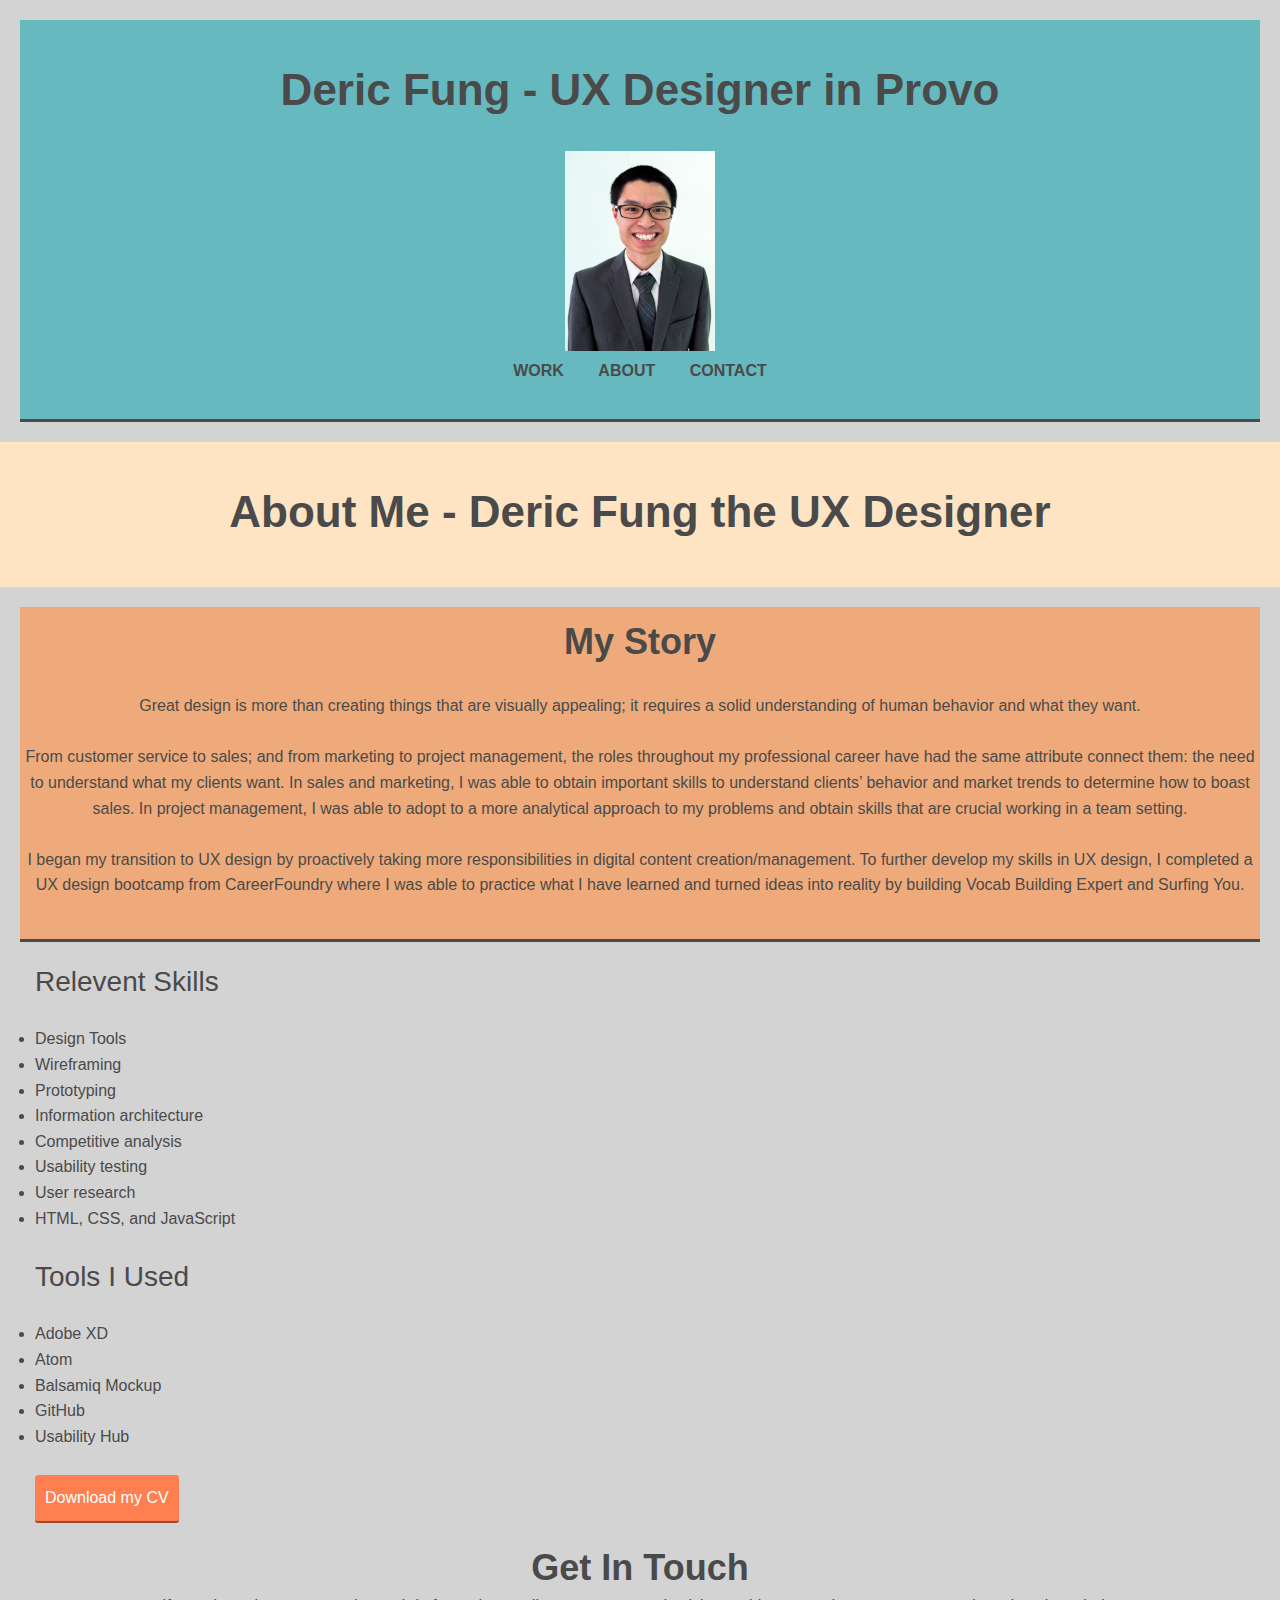
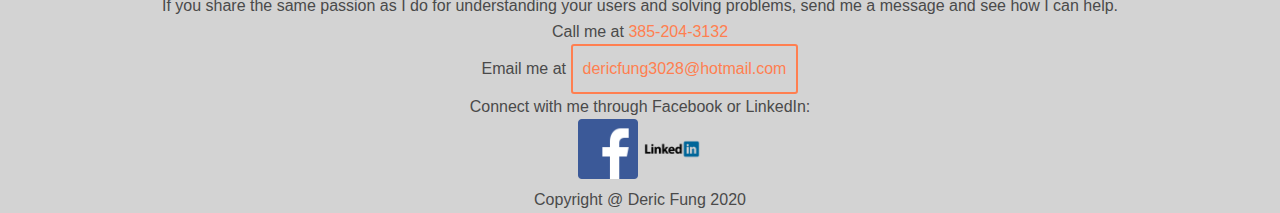
==== about.html @ 7533fa24 "Added styling to work section" ====
<!DOCTYPE html>
<html lang="en" dir="ltr">

<head>
  <meta charset="utf-8">
  <meta name="viewport" content="width=device-width, initial-scale=1">
  <link rel="stylesheet" type="text/css" href="css/normalize.css">
  <link rel="stylesheet" type="text/css" href="css/style.css">
  <title>About Deric Fung</title>
</head>

<body>
  <div id="header" class="box">
    <div class="container">
      <h1> Deric Fung - UX Designer in Provo</h1>

      <picture>
        <source srcset="img/deric.jpg" media="(max-width:767px)" /> <img src="img/deric.jpg" alt="heading" width="150" height="200" class="logo" /> </picture>
      <nav>
        <ul>
          <li><a href="index.html">Work</a></li>
          <li><a href="about.html">About</a></li>
          <li><a href="#contact">Contact</a></li>
        </ul>
      </nav>

    </div>
  </div>
  <div id="hero" class="hero">
    <h1>About Me - Deric Fung the UX Designer</h1>

  </div>
  <div id="main">
    <div class="work">
      <h2>My Story</h2>
      <br>
      <p>Great design is more than creating things that are visually appealing; it requires a solid understanding of human behavior and what they want. <br /> <br />From customer service to sales; and from marketing to project management, the
        roles
        throughout my professional career have had the same attribute connect them: the need to understand what my clients want. In sales and marketing, I was able to obtain important skills to understand clients&rsquo; behavior and market
        trends
        to determine how to boast sales. In project management, I was able to adopt to a more analytical approach to my problems and obtain skills that are crucial working in a team setting. <br /> <br />I began my transition to UX design by
        proactively taking more responsibilities in digital content creation/management. To further develop my skills in UX design, I completed a UX design bootcamp from CareerFoundry where I was able to practice what I have learned and
        turned
        ideas into reality by building Vocab Building Expert and Surfing You.</p>
      <br>
    </div>
  </div>
  <div id="work">
    <div class="container">
      <h3>Relevent Skills</h3><br>
      <ul>
        <li>Design Tools</li>
        <li>Wireframing</li>
        <li>Prototyping</li>
        <li>Information architecture</li>
        <li>Competitive analysis</li>
        <li>Usability testing</li>
        <li>User research</li>
        <li>HTML, CSS, and JavaScript</li>
      </ul><br>
      <h3>Tools I Used</h3><br>
      <ul>
        <li>Adobe XD</li>
        <li>Atom</li>
        <li>Balsamiq Mockup</li>
        <li>GitHub</li>
        <li>Usability Hub</li>
      </ul><br>
      <p><a href="files/resume.pdf" class="button" target="_blank" download="">Download my CV</a></p>
    </div>
  </div>

  <footer id="contact">
    <div class="footer">
      <h2>Get In Touch</h2>
      <p>If you share the same passion as I do for understanding your users and solving problems, send me a message and see how I can help.</p>
      Call me at <a href="tel:3852043132">385-204-3132</a> <br />Email me at <a href="mailto:dericfung3028@hotmail.com" class="button contact">dericfung3028@hotmail.com</a> <br />Connect with me through Facebook or LinkedIn:
      <div>

        <source srcset="img/facebook.png" media="(max-width:767px)" /><a href="https://www.facebook.com/dericfung" target="_blank"> <img src="img/facebook.png" alt="Facebook" width="60" height="60" /> </a>
        <source srcset="img/linkedin.png" media="(max-width:767px)" /><a href="https://www.linkedin.com/in/deric-fung-4b6a9750/" target="_blank"> <img src="img/linkedin.png" alt="LinkedIn" width="60" height="60" /></a>
        <p>Copyright @ Deric Fung 2020</p>
      </div>
    </div>
  </footer>
</body>

</html>
---- css/style.css ----
/* ColorsBackground (Grey): white, #D5D5D5;
Background Accent (Navy Grey): #9099A2;
Text (Black): #030000;
Accent 1 (Navy Blue): #6D7993;
Accent 2 (Pink): #DBB1CA;
Padding: top right bottom left;
*/
/* font-family: 'Lato', sans-serif;
*/
/* Layout styling */
* {
  margin: 0;
  padding: 0;
  box-sizing: border-box;
}

body {
  background-color: lightgrey;
  font-family: 'Lato', sans-serif;
  font-size: 16px;
  /* Sets the font size to 16px */
  font-weight: 300;
  /* Sets the font weight to 300 */
  line-height: 1.6;
  /* Sets the line-height to 1.6 * the font-size */
  color: #4a4a4a;
}

h1, h2, h3, h4 {
  line-height: 1.4;
}

h1 {
  font-size: 2.75em;
  font-weight: 700;
}

h2 {
  font-size: 2.25em;
  font-weight: 700;
}

h3 {
  font-size: 1.75em;
  font-weight: 400;
}

h4 {
  font-size: 1.35em;
  font-weight: 400;
}

image {
  width: 100%;
  height: auto;
}

a {
  color: #ff7f50;
  text-decoration: none;
  /* No underlining */
}

a:visited {
  /* visited link */
  color: #ff7f50;
}

a:hover {
  color: #cc6540;
  text-decoration: underline;
  /* Underlining when hovering over a link */
}

a:active {
  /* selected link */
  color: #994c30;
}

a:hover, a:focus {
  color: #cc6540;
  text-decoration: underline;
}

.button {
  display: inline-block;
  background-color: #ff7f50;
  color: #ffffff !important;
  /* needed to override the default link color */
  font-weight: 400;
  padding: 10px;
  border-radius: 3px;
  border-bottom: 2px solid #994c30;
  /* width of the border, type, color */
  transition: 0.2s opacity;
}

.button:hover {
  opacity: 0.8;
  /* Reduces the opacity of the button to 80% */
  text-decoration: none;
}

.button.contact {
  background-color: transparent;
  color: #ff7f50 !important;
  border: 2px solid #ff7f50;
}

.button.contact:hover {
  background-color: #ff7f50;
  color: #ffffff !important;
}
/* Layout styling */
.container {
    margin: 20px;
    padding: 0 15px;
    
}
nav > ul {
  list-style-type: none;
  padding: 0;
}
nav > ul > li {
  display: inline-block;
}
nav > ul > li > a {
  padding: 0 15px;
  text-transform: uppercase;
  font-weight: 700;
  color: #4a4a4a;
}
.box {
  background-color: #66b9bf;
  margin: 20px;
  padding-top: 10px;
  padding-right: 5px;
  padding-bottom: 15px;
  padding-left: 5px;
  border-width: 10px;
  border-bottom: 3px solid #4a4a4a;
  text-align: center;
}
.row {
  margin: 25px 0; /* 25px top and bottom, 0 left and right */
}
#hero h1 {
  text-align: center; /* Centers text */
}
.logo {
  max-width: 250px;
}
.header {
  background-color: #ffe4c4;
  text-align: center; /* Centers text */
  padding: 10px 0;
}
#hero {
  background-color: #ffe4c4;
  padding-top: 10px;
  padding-right: 5px;
  padding-left: 5px;
  border-width: 10px;
  padding-bottom: 15px;
}
.work {
  background-color: #eeaa7b;
  text-align: center;
  margin: 20px;
  padding-top: 10px;
  padding-right: 5px;
  padding-bottom: 15px;
  padding-left: 5px;
  border-width: 10px;
  border-bottom: 3px solid #4a4a4a;
}
.footer {
  text-align: center; /* Centers text */
  padding: 0 15px
}
/*Colors used:Primary Color (Blue): #07889b;
Secondary Color (Orange): #e37222;
*/
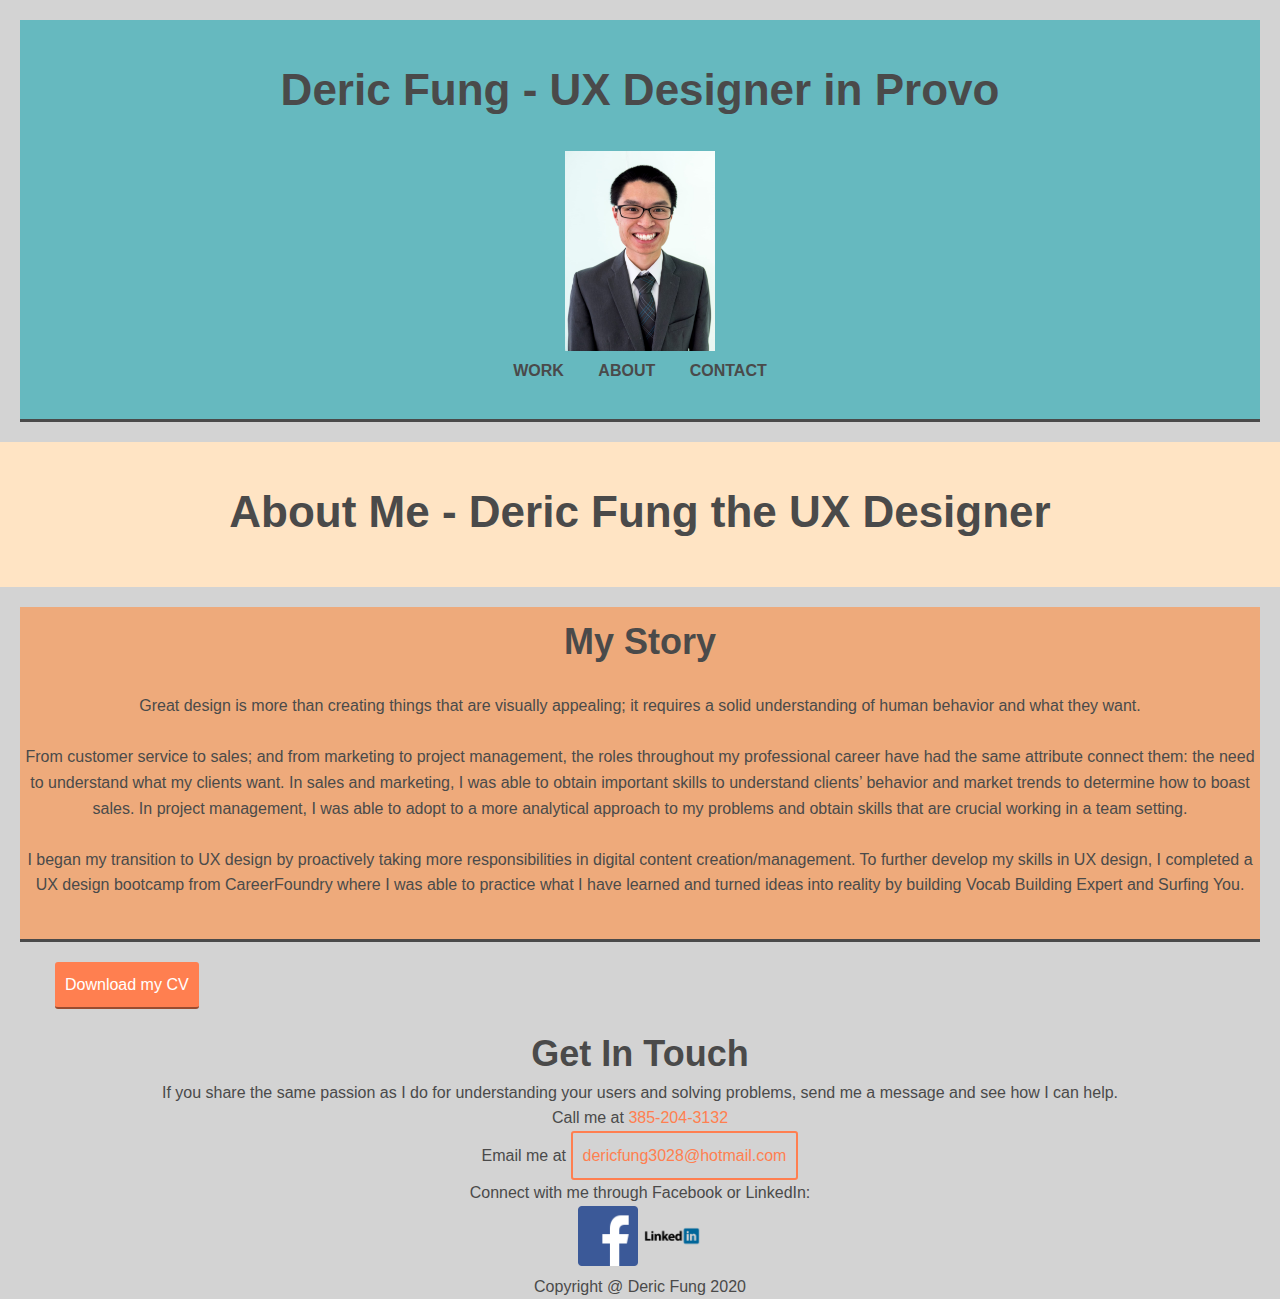
==== commit aa73aea8: "Added CSS Animation" ====
--- a/about.html
+++ b/about.html
@@ -47,42 +47,23 @@
   </div>
   <div id="work">
     <div class="container">
-      <h3>Relevent Skills</h3><br>
-      <ul>
-        <li>Design Tools</li>
-        <li>Wireframing</li>
-        <li>Prototyping</li>
-        <li>Information architecture</li>
-        <li>Competitive analysis</li>
-        <li>Usability testing</li>
-        <li>User research</li>
-        <li>HTML, CSS, and JavaScript</li>
-      </ul><br>
-      <h3>Tools I Used</h3><br>
-      <ul>
-        <li>Adobe XD</li>
-        <li>Atom</li>
-        <li>Balsamiq Mockup</li>
-        <li>GitHub</li>
-        <li>Usability Hub</li>
-      </ul><br>
       <p><a href="files/resume.pdf" class="button" target="_blank" download="">Download my CV</a></p>
     </div>
   </div>
 
-  <footer id="contact">
-    <div class="footer">
-      <h2>Get In Touch</h2>
-      <p>If you share the same passion as I do for understanding your users and solving problems, send me a message and see how I can help.</p>
-      Call me at <a href="tel:3852043132">385-204-3132</a> <br />Email me at <a href="mailto:dericfung3028@hotmail.com" class="button contact">dericfung3028@hotmail.com</a> <br />Connect with me through Facebook or LinkedIn:
-      <div>
+      <footer id="contact">
+        <div class="footer">
+          <h2>Get In Touch</h2>
+          <p>If you share the same passion as I do for understanding your users and solving problems, send me a message and see how I can help.</p>
+          Call me at <a href="tel:3852043132">385-204-3132</a> <br />Email me at <a href="mailto:dericfung3028@hotmail.com" class="button contact">dericfung3028@hotmail.com</a> <br />Connect with me through Facebook or LinkedIn:
+          <div>
 
-        <source srcset="img/facebook.png" media="(max-width:767px)" /><a href="https://www.facebook.com/dericfung" target="_blank"> <img src="img/facebook.png" alt="Facebook" width="60" height="60" /> </a>
-        <source srcset="img/linkedin.png" media="(max-width:767px)" /><a href="https://www.linkedin.com/in/deric-fung-4b6a9750/" target="_blank"> <img src="img/linkedin.png" alt="LinkedIn" width="60" height="60" /></a>
-        <p>Copyright @ Deric Fung 2020</p>
-      </div>
-    </div>
-  </footer>
+            <source srcset="img/facebook.png" media="(max-width:767px)" /><a href="https://www.facebook.com/dericfung" target="_blank"> <img src="img/facebook.png" alt="Facebook" width="60" height="60" /> </a>
+            <source srcset="img/linkedin.png" media="(max-width:767px)" /><a href="https://www.linkedin.com/in/deric-fung-4b6a9750/" target="_blank"> <img src="img/linkedin.png" alt="LinkedIn" width="60" height="60" /></a>
+            <p>Copyright @ Deric Fung 2020</p>
+          </div>
+        </div>
+      </footer>
 </body>
 
 </html>
--- a/css/style.css
+++ b/css/style.css
@@ -52,6 +52,7 @@
 
 image {
   width: 100%;
+  max-width: 100%;
   height: auto;
 }
 
@@ -91,8 +92,9 @@
   padding: 10px;
   border-radius: 3px;
   border-bottom: 2px solid #994c30;
+  transition-duration: 0.2s;
+  transition-property: opacity;
   /* width of the border, type, color */
-  transition: 0.2s opacity;
 }
 
 .button:hover {
@@ -115,7 +117,9 @@
 .container {
     margin: 20px;
     padding: 0 15px;
-    
+    max-width: 1200px;
+    margin-left:auto;
+    margin-right: auto;
 }
 nav > ul {
   list-style-type: none;
@@ -141,9 +145,6 @@
   border-bottom: 3px solid #4a4a4a;
   text-align: center;
 }
-.row {
-  margin: 25px 0; /* 25px top and bottom, 0 left and right */
-}
 #hero h1 {
   text-align: center; /* Centers text */
 }
@@ -178,6 +179,145 @@
   text-align: center; /* Centers text */
   padding: 0 15px
 }
+/* ==============================
+Medium devices (640px and larger)
+================================= */
+@media only screen and (min-width: 640px) {
+    header {
+      text-align: unset;
+      padding: 20px 0 13px;
+    }
+
+    nav {
+      width: auto;
+      float: right
+      margin-top: 4px;
+    }
+    .col-md-6 {
+      width: 50%;
+    }
+
+    [class*="col-"] {
+          float: left;
+          padding: 20px;
+    }
+
+    .row::after {
+          content: "";
+          clear: both;
+          display: table;
+    }
+    #work .row { padding-bottom: 25px; border-bottom: 1px solid #4a4a4a;
+    }
+}
+/* ==============================
+Large devices (1024px or larger)
+================================= */
+@media only screen and (min-width: 1024px) {
+  header {
+      text-align: unset;
+      padding: 20px 0 13px;
+    }
+
+    nav {
+      width: auto;
+      float: right
+      margin-top: 4px;
+    }
+}
+/* ==============================
+X-large devices (1440px or larger)
+================================= */
+@media only screen and (min-width: 1440px) {
+  header {
+      text-align: unset;
+      padding: 20px 0 13px;
+    }
+
+    nav {
+      width: auto;
+      float: right
+      margin-top: 4px;
+    }
+    #hero span {
+  display: block;
+    }
+}
+
+/* ==============================
+Animations
+================================= */
+@keyframes color-change {
+  0% {
+    fill: #edc655;
+  }
+
+  50% {
+    fill: #fcffad;
+  }
+
+  100% {
+    fill: #f76414;
+  }
+}
+
+.sun {
+  animation: 4s color-change infinite alternate linear;
+}
+
+@keyframes cloud-move {
+  from {
+    transform: translate(0, 50px);
+  }
+
+  to {
+    transform: translate(200px, 50px);
+  }
+}
+
+.cloud-front {
+  animation: 30s cloud-move infinite alternate linear;
+}
+
+@keyframes cloud-move-reverse {
+  from {
+    transform: translate(446px, 48px);
+  }
+
+  to {
+    transform: translate(100px, 48px);
+  }
+}
+
+.cloud-back {
+  animation: 34s cloud-move-reverse infinite alternate linear;
+}
+
+/* nav bar animation  */
+.borderXwidth a:before, .borderXwidth a:after {
+  position: absolute;
+  opacity: 0;
+  width: 0%;
+  height: 2px;
+  content: '';
+  background: #FFF;
+  transition: all 0.3s;
+}
+
+.borderXwidth a:before {
+  left: 0px;
+  top: 0px;
+}
+
+.borderXwidth a:after {
+  right: 0px;
+  bottom: 0px;
+}
+
+.borderXwidth a:hover:before, .borderXwidth a:hover:after {
+  opacity: 1;
+  width: 100%;
+}
 /*Colors used:Primary Color (Blue): #07889b;
 Secondary Color (Orange): #e37222;
 */
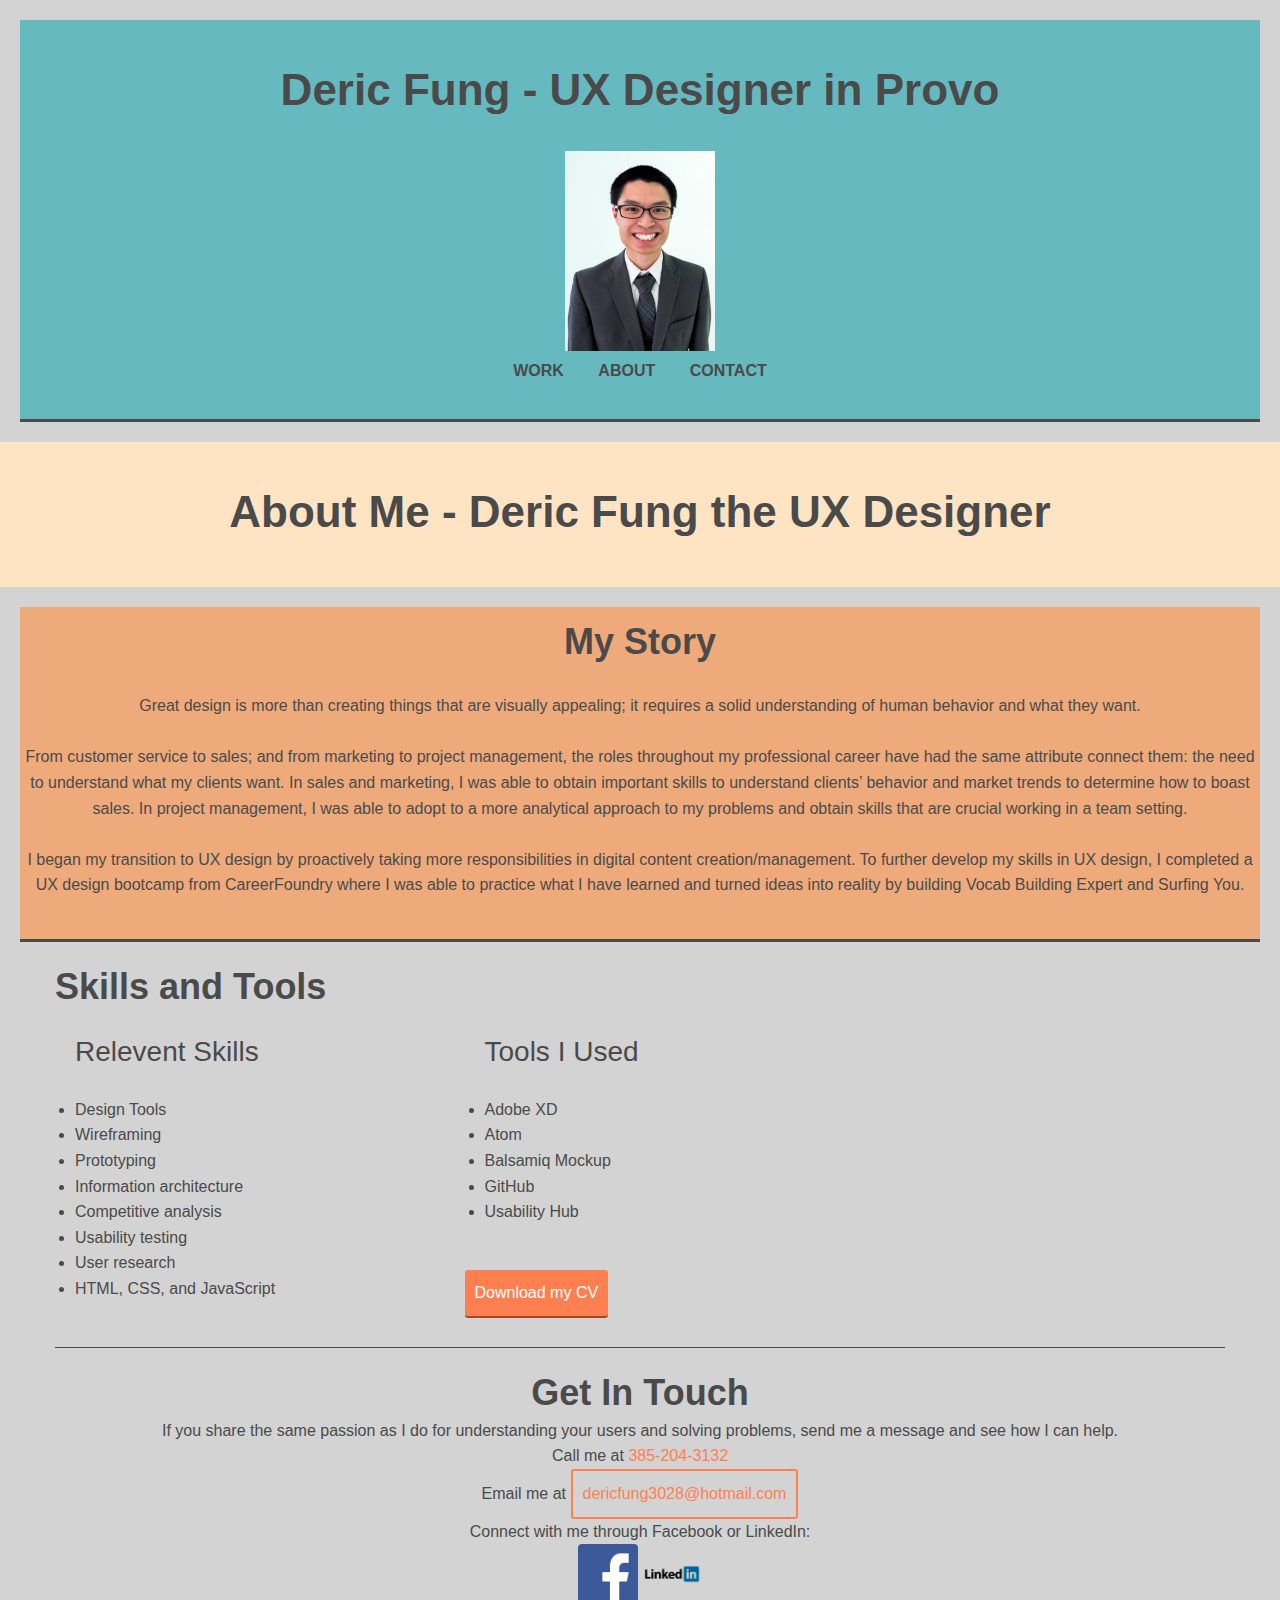
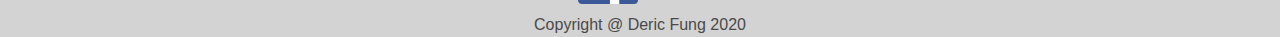
==== commit cae4bbeb: "Added back the Colums on About page" ====
--- a/about.html
+++ b/about.html
@@ -47,23 +47,50 @@
   </div>
   <div id="work">
     <div class="container">
-      <p><a href="files/resume.pdf" class="button" target="_blank" download="">Download my CV</a></p>
+      <h2>Skills and Tools</h2>
+      <div class="row">
+        <div class="col-md-6 col-lg-7">
+          <h3>Relevent Skills</h3><br>
+          <ul>
+            <li>Design Tools</li>
+            <li>Wireframing</li>
+            <li>Prototyping</li>
+            <li>Information architecture</li>
+            <li>Competitive analysis</li>
+            <li>Usability testing</li>
+            <li>User research</li>
+            <li>HTML, CSS, and JavaScript</li>
+          </ul>
+        </div>
+        <div class="col-md-6 col-lg-5">
+          <h3>Tools I Used</h3><br>
+          <ul>
+            <li>Adobe XD</li>
+            <li>Atom</li>
+            <li>Balsamiq Mockup</li>
+            <li>GitHub</li>
+            <li>Usability Hub</li>
+          </ul><br>
+        </div>
+
+        <p><a href="files/resume.pdf" class="button" target="_blank" download="">Download my CV</a></p>
+      </div>
     </div>
   </div>
 
-      <footer id="contact">
-        <div class="footer">
-          <h2>Get In Touch</h2>
-          <p>If you share the same passion as I do for understanding your users and solving problems, send me a message and see how I can help.</p>
-          Call me at <a href="tel:3852043132">385-204-3132</a> <br />Email me at <a href="mailto:dericfung3028@hotmail.com" class="button contact">dericfung3028@hotmail.com</a> <br />Connect with me through Facebook or LinkedIn:
-          <div>
+  <footer id="contact">
+    <div class="footer">
+      <h2>Get In Touch</h2>
+      <p>If you share the same passion as I do for understanding your users and solving problems, send me a message and see how I can help.</p>
+      Call me at <a href="tel:3852043132">385-204-3132</a> <br />Email me at <a href="mailto:dericfung3028@hotmail.com" class="button contact">dericfung3028@hotmail.com</a> <br />Connect with me through Facebook or LinkedIn:
+      <div>
 
-            <source srcset="img/facebook.png" media="(max-width:767px)" /><a href="https://www.facebook.com/dericfung" target="_blank"> <img src="img/facebook.png" alt="Facebook" width="60" height="60" /> </a>
-            <source srcset="img/linkedin.png" media="(max-width:767px)" /><a href="https://www.linkedin.com/in/deric-fung-4b6a9750/" target="_blank"> <img src="img/linkedin.png" alt="LinkedIn" width="60" height="60" /></a>
-            <p>Copyright @ Deric Fung 2020</p>
-          </div>
-        </div>
-      </footer>
+        <source srcset="img/facebook.png" media="(max-width:767px)" /><a href="https://www.facebook.com/dericfung" target="_blank"> <img src="img/facebook.png" alt="Facebook" width="60" height="60" /> </a>
+        <source srcset="img/linkedin.png" media="(max-width:767px)" /><a href="https://www.linkedin.com/in/deric-fung-4b6a9750/" target="_blank"> <img src="img/linkedin.png" alt="LinkedIn" width="60" height="60" /></a>
+        <p>Copyright @ Deric Fung 2020</p>
+      </div>
+    </div>
+  </footer>
 </body>
 
 </html>
--- a/css/style.css
+++ b/css/style.css
@@ -224,6 +224,11 @@
       float: right
       margin-top: 4px;
     }
+    .col-lg-5 {
+    width: 65%;
+  }
+    .col-lg-7 {
+    width: 35%;
 }
 /* ==============================
 X-large devices (1440px or larger)
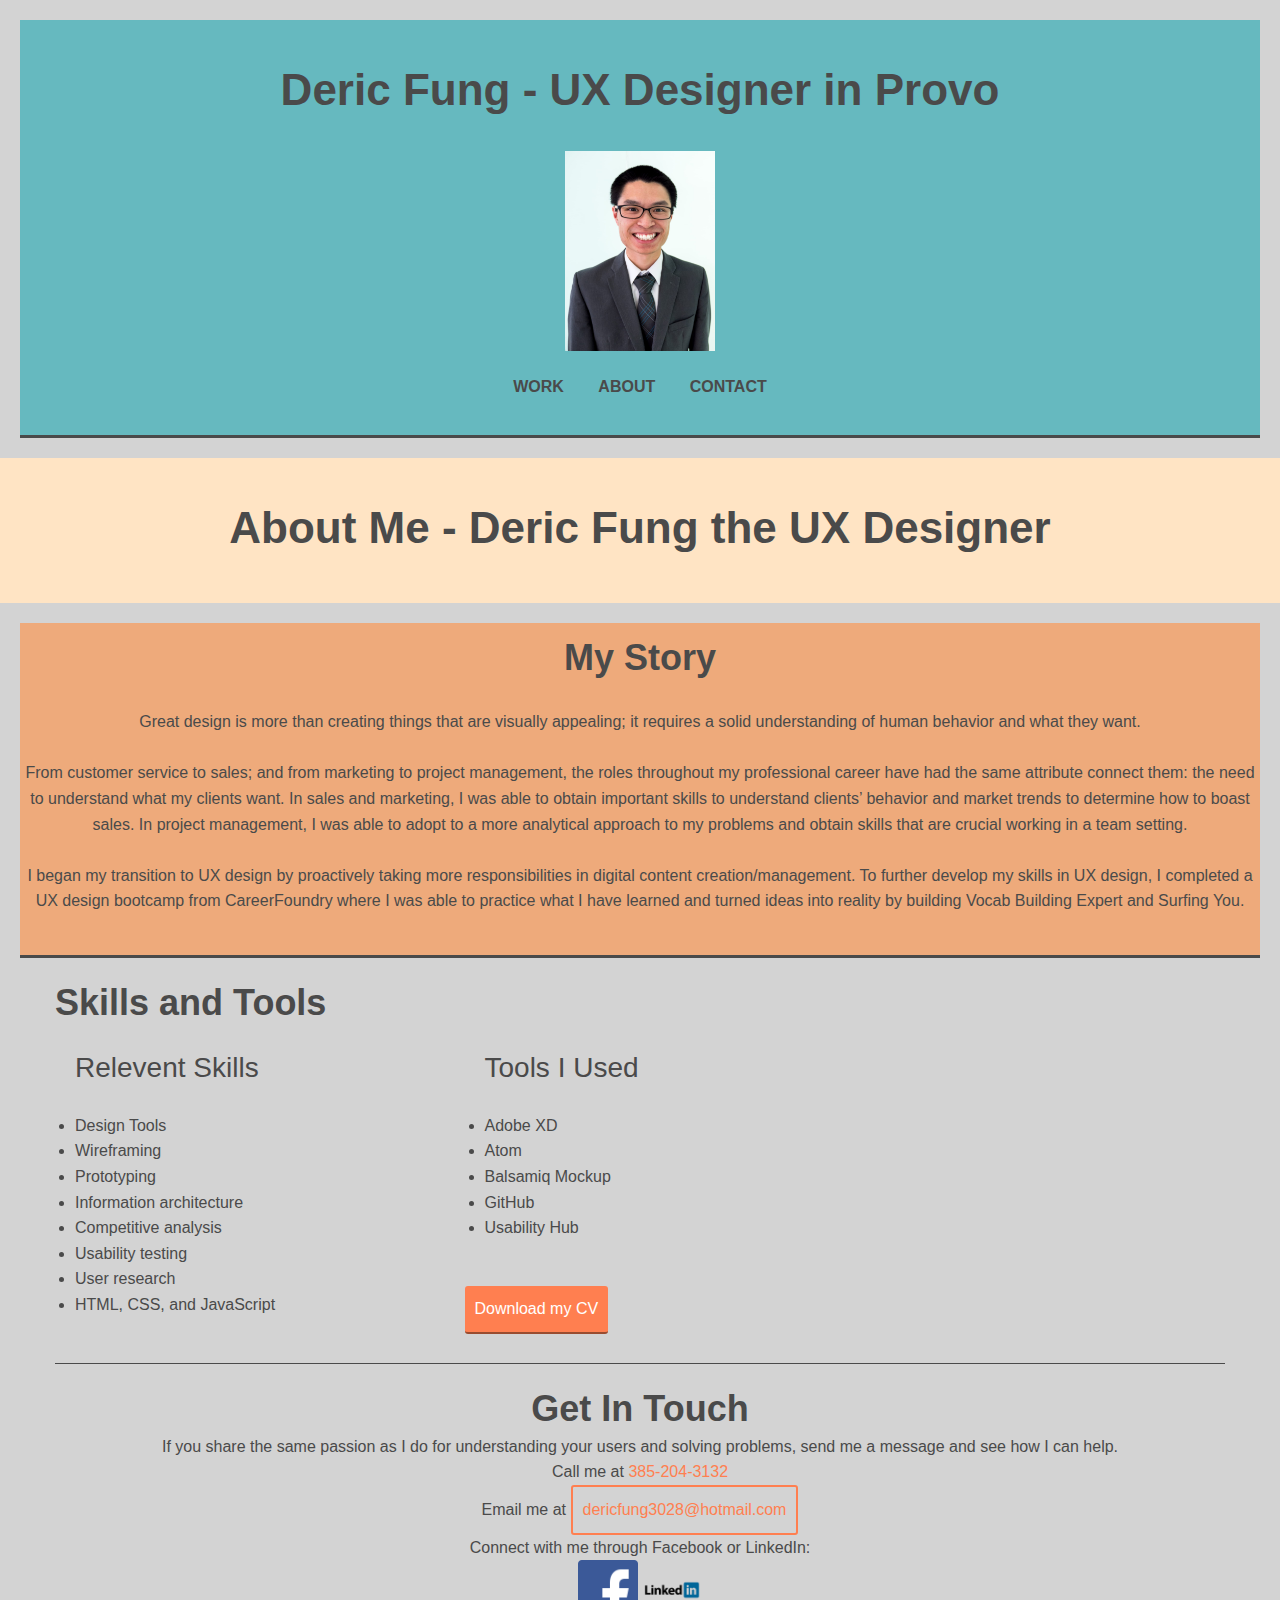
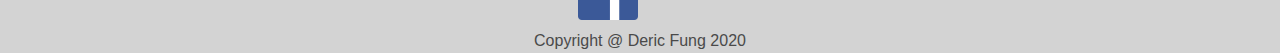
==== commit 088befc1: "Added jQuery to all pages" ====
--- a/about.html
+++ b/about.html
@@ -12,6 +12,7 @@
 <body>
   <div id="header" class="box">
     <div class="container">
+      <div class="navtoggle" id="myNavtoggle">
       <h1> Deric Fung - UX Designer in Provo</h1>
 
       <picture>
@@ -21,9 +22,10 @@
           <li><a href="index.html">Work</a></li>
           <li><a href="about.html">About</a></li>
           <li><a href="#contact">Contact</a></li>
+          <li><a href="javascript:void(0);" class="icon" onclick="myFunction()"><i class="fas fa-bars"></i></a></li>
         </ul>
       </nav>
-
+      </div>
     </div>
   </div>
   <div id="hero" class="hero">
@@ -91,6 +93,8 @@
       </div>
     </div>
   </footer>
+  <script src="https://code.jquery.com/jquery-3.5.1.min.js" integrity="sha256-9/aliU8dGd2tb6OSsuzixeV4y/faTqgFtohetphbbj0=" crossorigin="anonymous"></script>
+  <script src="js/scripts.js"></script>
 </body>
 
 </html>
--- a/css/style.css
+++ b/css/style.css
@@ -13,7 +13,10 @@
   padding: 0;
   box-sizing: border-box;
 }
-
+.header {
+  background-color: #ffe4c4;
+  padding: 10px 0;
+}
 body {
   background-color: lightgrey;
   font-family: 'Lato', sans-serif;
@@ -124,15 +127,45 @@
 nav > ul {
   list-style-type: none;
   padding: 0;
-}
-nav > ul > li {
-  display: inline-block;
+  margin: 0;
 }
 nav > ul > li > a {
   padding: 0 15px;
   text-transform: uppercase;
   font-weight: 700;
   color: #4a4a4a;
+}
+.navtoggle li:last-child {
+  display: block;
+}
+  .navtoggle li:not(:last-child) {
+    display: none;
+}
+.navtoggle, .navtoggle.responsive {
+  position: relative;
+}
+.navtoggle li .icon {
+  position: absolute;
+  right: 0;
+  top: 2px;
+  font-size: 20px;
+}
+.navtoggle.responsive li  {
+  display: block;
+  text-align: right;
+  padding: 10px 0;
+}
+.navtoggle.responsive nav {
+  padding: 24px 0 0;
+}
+.navtoggle.responsive li  {
+  display: block;
+  padding: 10px 0;
+  border-top: 1px solid rgba(255,127,80,0.5);
+}
+
+.navtoggle.responsive li:last-child  {
+  padding: 0 0 10px;
 }
 .box {
   background-color: #66b9bf;
@@ -148,14 +181,7 @@
 #hero h1 {
   text-align: center; /* Centers text */
 }
-.logo {
-  max-width: 250px;
-}
-.header {
-  background-color: #ffe4c4;
-  text-align: center; /* Centers text */
-  padding: 10px 0;
-}
+
 #hero {
   background-color: #ffe4c4;
   padding-top: 10px;
@@ -163,6 +189,9 @@
   padding-left: 5px;
   border-width: 10px;
   padding-bottom: 15px;
+}
+.logo {
+  max-width: 250px;
 }
 .work {
   background-color: #eeaa7b;
@@ -180,7 +209,7 @@
   padding: 0 15px
 }
 /* ==============================
-Medium devices (640px and larger)
+Media queries for medium devices (640px and larger)
 ================================= */
 @media only screen and (min-width: 640px) {
     header {
@@ -192,6 +221,18 @@
       width: auto;
       float: right
       margin-top: 4px;
+    }
+    nav > ul {
+      margin: 1em 0;
+    }
+    nav > ul > li {
+      display: inline-block;
+    }
+    .navtoggle li:not(:last-child) {
+      display: inline-block;
+    }
+    .navtoggle li:last-child {
+      display: none;
     }
     .col-md-6 {
       width: 50%;
@@ -224,6 +265,9 @@
       float: right
       margin-top: 4px;
     }
+    .navtoggle li:last-child {
+      display: none;
+    }
     .col-lg-5 {
     width: 65%;
   }
@@ -244,9 +288,18 @@
       float: right
       margin-top: 4px;
     }
+      .navtoggle li:last-child {
+        display: none;
+    }
     #hero span {
   display: block;
     }
+  }
+  .navtoggle li:last-child {
+    display: none;
+  }
+  .navtoggle li:not(:last-child) {
+    display: inline-block;
 }
 
 /* ==============================
